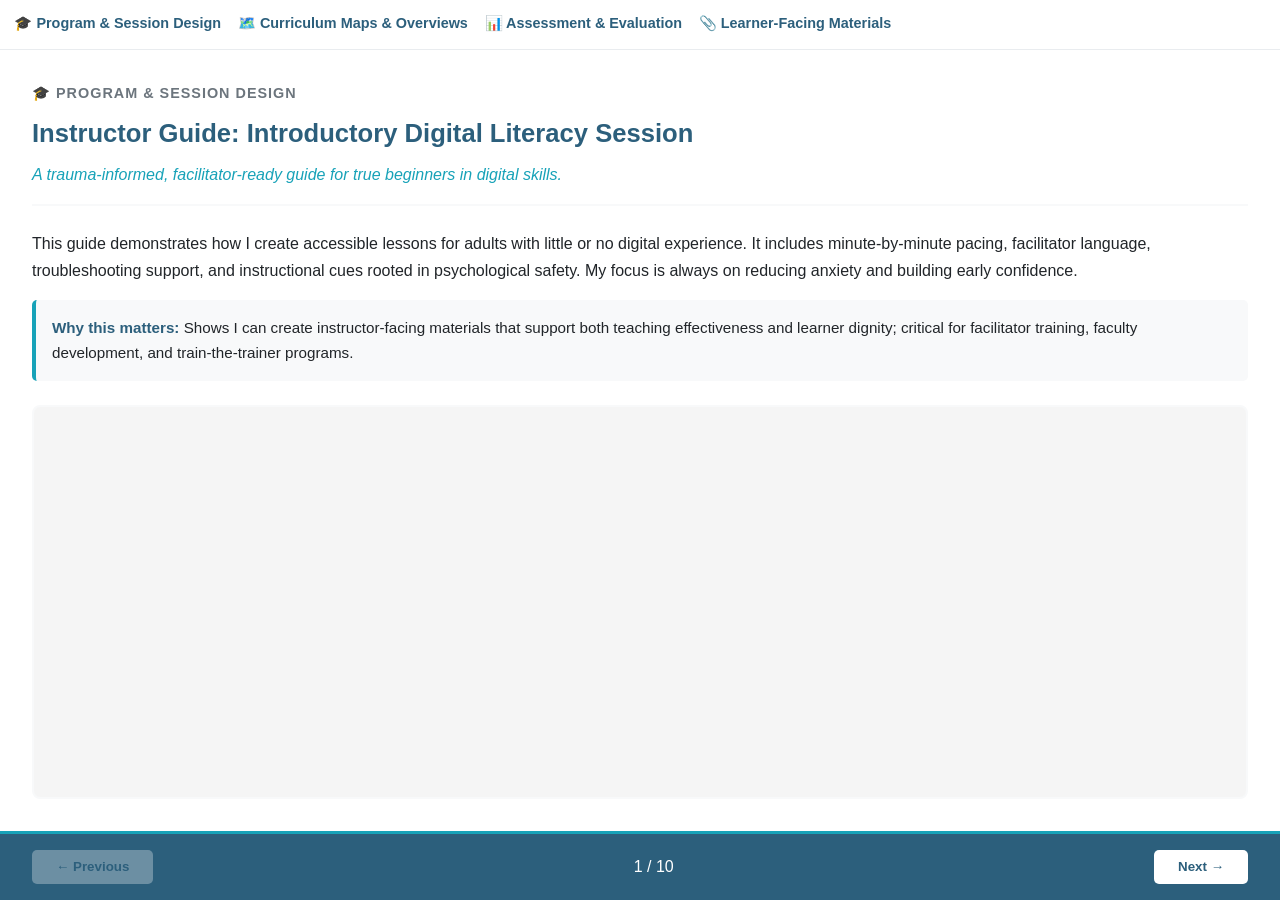
==== portfolio-flipbook-embedded.html @ 99bf9562 "Update portfolio-flipbook-embedded.html this should do it" ====
<!DOCTYPE html>
<html lang="en">
<head>
    <meta charset="UTF-8">
    <meta name="viewport" content="width=device-width, initial-scale=1.0">
    <title>Portfolio Samples</title>
    <style>
    :root {
        --primary: #2C5F7C;
        --accent: #17A2B8;
        --light: #f8f9fa;
        --dark: #212529;
        --gray: #6c757d;
    }

    * {
        margin: 0;
        padding: 0;
        box-sizing: border-box;
    }

    html, body {
        height: 100%;
    }

    body {
  font-family: 'Segoe UI', Tahoma, Geneva, Verdana, sans-serif;
  color: var(--dark);
  line-height: 1.6;
  height: 100%;
  overflow: hidden; /* keep no page scroll inside the iframe */
        
    }

    /* Main Container */
    .flipbook-container {
  height: 100%;
  min-height: 100%;
  display: flex;
  flex-direction: column;
  background: white;
  border-radius: 10px;
  box-shadow: 0 10px 40px rgba(0,0,0,0.15);
}


    /* TOC Header Section */
    .toc-header {
        background: var(--light);
        padding: 1.5rem;
        border-bottom: 2px solid #dee2e6;
    }

    .toc-header h3 {
        color: var(--primary);
        font-size: 1.1rem;
        margin-bottom: 1rem;
        text-align: center;
        border-bottom: 3px solid var(--accent);
        padding-bottom: 0.5rem;
    }

/* === Flipbook TOC styled like main site nav (not sticky) === */
.toc-nav {
  background: #ffffff;
  border-bottom: 1px solid #e9ecef;
  padding: 0.6rem 0.75rem;
}

.toc-nav-inner {
  display: flex;
  flex-wrap: nowrap;             /* single row */
  overflow-x: auto;              /* swipe to scroll */
  -webkit-overflow-scrolling: touch;
  gap: 0.75rem;
  align-items: center;
}

/* Each category = "nav item" that opens a dropdown */
.toc-menu {
  position: relative;
  flex: 0 0 auto;
}

/* Make category buttons look like nav links (no pill) */
.toc-menu-btn {
  background: transparent;
  border: none;
  color: var(--primary);
  font-weight: 600;
  font-size: 0.9rem;
  padding: 0.35rem 0.15rem;
  cursor: pointer;
  border-bottom: 2px solid transparent;  /* underline behavior */
  white-space: nowrap;
}

.toc-menu-btn:hover {
  border-bottom-color: var(--accent);
}

/* Optional: indicate “open” state like active nav */
.toc-menu.open .toc-menu-btn {
  border-bottom-color: var(--accent);
}

/* Dropdown panel */
.toc-dropdown {
  display: none;
  position: absolute;
  left: 0;
  top: calc(100% + 0.5rem);
  background: white;
  border: 1px solid #e1e5ea;
  border-radius: 10px;
  padding: 0.5rem;
  min-width: 240px;
  box-shadow: 0 10px 30px rgba(0,0,0,0.12);
  z-index: 1000;
}

.toc-menu.open .toc-dropdown {
  display: flex;
  flex-direction: column;
  gap: 0.35rem;
}

/* Dropdown links (keep these button-based, just not pill-y) */
.toc-link {
  text-align: left;
  background: #f8f9fa;
  border: 1px solid #e1e5ea;
  border-radius: 8px;
  padding: 0.45rem 0.6rem;
  cursor: pointer;
  font-size: 0.9rem;
  color: var(--dark);
}

.toc-link:hover {
  background: var(--accent);
  color: white;
  border-color: var(--accent);
}

.toc-link.active {
  background: var(--primary);
  color: white;
  border-color: var(--primary);
}

/* Mobile behavior: dropdown becomes “inline panel” under the category */
@media (max-width: 699px) {
  .toc-nav-inner {
    padding-bottom: 0.25rem;
  }

  .toc-dropdown {
    position: static;
    min-width: unset;
    margin-top: 0.4rem;
  }
}


    /* Main Content Area */
    .main-content {
        flex: 1;
        display: flex;
        flex-direction: column;
        min-height: 0;
    }

    .content-display {
        flex: 1;
        padding: 2rem;
        display: flex;
        flex-direction: column;
        min-height: 0;
    }

    .content-header {
        margin-bottom: 1.5rem;
        padding-bottom: 1rem;
        border-bottom: 2px solid var(--light);
        flex-shrink: 0;
    }

    .content-header .section-label {
        color: var(--gray);
        font-size: 0.9rem;
        font-weight: 600;
        text-transform: uppercase;
        letter-spacing: 1px;
        margin-bottom: 0.5rem;
    }

    .content-header h2 {
        color: var(--primary);
        font-size: 1.6rem;
        margin-bottom: 0.5rem;
    }

    .content-header .caption {
        color: var(--accent);
        font-style: italic;
    }

    .content-body {
        flex: 1;
        display: flex;
        flex-direction: column;
        min-height: 0;
    }

    .blurb {
        margin-bottom: 1rem;
        line-height: 1.7;
        flex-shrink: 0;
    }

    .why-box {
        background: var(--light);
        padding: 1rem;
        border-radius: 5px;
        border-left: 4px solid var(--accent);
        margin-bottom: 1.5rem;
        font-size: 0.95rem;
        flex-shrink: 0;
    }

    .why-box strong {
        color: var(--primary);
    }

    /* PDF Viewer */
    .pdf-viewer {
  flex: 1 1 auto;
  min-height: 320px;
  border: 2px solid var(--light);
  border-radius: 8px;
  overflow: hidden;
  background: #f5f5f5;
}

    .pdf-viewer object,
    .pdf-viewer iframe {
        width: 100%;
        height: 100%;
        border: none;
    }

    /* Navigation */
    .nav-bar {
        position: sticky;
        bottom: 0;
        z-index: 10;
        display: flex;
        justify-content: space-between;
        align-items: center;
        padding: 1rem 2rem;
        background: var(--primary);
        color: white;
        border-top: 3px solid var(--accent);
        flex-shrink: 0;
    }

    .nav-btn {
        background: white;
        color: var(--primary);
        border: none;
        padding: 0.6rem 1.5rem;
        border-radius: 5px;
        cursor: pointer;
        font-weight: 600;
        transition: all 0.3s;
        display: flex;
        align-items: center;
        gap: 0.5rem;
    }

    .nav-btn:hover:not(:disabled) {
        background: var(--accent);
        color: white;
        transform: translateY(-2px);
    }

    .nav-btn:disabled {
        opacity: 0.3;
        cursor: not-allowed;
    }

    /* Mobile */
   /* Wide: 4 across */
@media (min-width: 1100px) {
    .toc-boxes {
        grid-template-columns: repeat(4, 1fr);
    }
}

/* Medium: 2 across */
@media (min-width: 700px) and (max-width: 1099px) {
    .toc-boxes {
        grid-template-columns: repeat(2, 1fr);
    }
}

/* Small: 1 per row */
@media (max-width: 699px) {
    .toc-boxes {
        grid-template-columns: 1fr;
    }

    .flipbook-container {
        height: auto;
    }
}



/* --- TOC layout override: make items horizontal pills --- */
.toc-box-items {
    display: flex !important;
    flex-wrap: wrap !important;
    gap: 0.4rem !important;
    justify-content: center !important;
}

.toc-item {
    display: inline-flex !important;
    align-items: center;
    justify-content: center;
    padding: 0.35rem 0.75rem !important;
    border-radius: 999px !important;  /* pill shape */
    font-size: 0.8rem !important;
    background: #f8f9fa !important;
    border: 1px solid #e1e5ea !important;
    color: var(--dark) !important;
    text-align: center;
    flex: 0 1 auto !important;
}

        /* --- Mobile TOC shrink (compact mode) --- */
@media (max-width: 699px) {

  /* tighten the whole top area */
  .toc-header {
    padding: 0.75rem !important;
  }

  /* if you're NOT using .toc-header wrapper right now, this still helps */
  .flipbook-container > h3 {
    font-size: 0.95rem !important;
    margin: 0.5rem 0 0.5rem !important;
  }

  /* make the TOC grid tighter */
  .toc-boxes {
    gap: 0.5rem !important;
  }

  /* shrink each TOC box */
  .toc-box {
    padding: 0.6rem !important;
    border-radius: 8px !important;
  }

  /* shrink the TOC box headings */
  .toc-box h4 {
    font-size: 0.75rem !important;
    margin-bottom: 0.45rem !important;
    padding-bottom: 0.35rem !important;
  }

  /* make the pills smaller + reduce wrapping space */
  .toc-box-items {
    gap: 0.3rem !important;
  }

  .toc-item {
    font-size: 0.72rem !important;
    padding: 0.22rem 0.55rem !important;
    border-radius: 999px !important;
  }

  /* optional: give the content more room on mobile */
  .content-display {
    padding: 1rem !important;
  }

  .content-header h2 {
    font-size: 1.25rem !important;
  }

  .pdf-viewer {
    height: 55vh !important;
  }

  .nav-bar {
    padding: 0.75rem 1rem !important;
  }

  .nav-btn {
    padding: 0.5rem 1rem !important;
  }
}

        
</style>
</head>
<body>
  <div class="flipbook-container">

   <!-- TOC NAV BAR -->
<div class="toc-nav">
  <div class="toc-nav-inner">

    <div class="toc-menu">
      <button class="toc-menu-btn" type="button">🎓 Program & Session Design</button>
      <div class="toc-dropdown">
        <button class="toc-link" data-page="0" type="button">Instructor Guide</button>
        <button class="toc-link" data-page="1" type="button">Weekly Structure & Pacing</button>
      </div>
    </div>

    <div class="toc-menu">
      <button class="toc-menu-btn" type="button">🗺️ Curriculum Maps & Overviews</button>
      <div class="toc-dropdown">
        <button class="toc-link" data-page="2" type="button">Learning Outcomes Map</button>
        <button class="toc-link" data-page="3" type="button">Weekly Overviews</button>
      </div>
    </div>

    <div class="toc-menu">
      <button class="toc-menu-btn" type="button">📊 Assessment & Evaluation</button>
      <div class="toc-dropdown">
        <button class="toc-link" data-page="4" type="button">Diagnostic Assessment</button>
        <button class="toc-link" data-page="5" type="button">Writing Rubric</button>
        <button class="toc-link" data-page="6" type="button">Growth Tracking System</button>
      </div>
    </div>

    <div class="toc-menu">
      <button class="toc-menu-btn" type="button">📎 Learner-Facing Materials</button>
      <div class="toc-dropdown">
        <button class="toc-link" data-page="7" type="button">Learner Expectations</button>
        <button class="toc-link" data-page="8" type="button">Worksheets & Handouts</button>
        <button class="toc-link" data-page="9" type="button">Final Project Planner</button>
      </div>
    </div>

  </div>
</div>



    <!-- Main Content -->
    <div class="main-content">
      <div class="content-display" id="contentDisplay"></div>

      <div class="nav-bar">
        <button class="nav-btn" id="prevBtn">← Previous</button>
        <div><span id="currentPage">1</span> / <span id="totalPages">10</span></div>
        <button class="nav-btn" id="nextBtn">Next →</button>
      </div>
    </div>

  </div>


    <script>
  const pages = [
    /* 0 – Instructor Guide */
    {
      section: "🎓 Program & Session Design",
      title: "Instructor Guide: Introductory Digital Literacy Session",
      file: "https://itsmekitb.github.io/itsmekitb/PortSamp6.pdf",
      caption: "A trauma-informed, facilitator-ready guide for true beginners in digital skills.",
      blurb: "This guide demonstrates how I create accessible lessons for adults with little or no digital experience. It includes minute-by-minute pacing, facilitator language, troubleshooting support, and instructional cues rooted in psychological safety. My focus is always on reducing anxiety and building early confidence.",
      why: "Shows I can create instructor-facing materials that support both teaching effectiveness and learner dignity; critical for facilitator training, faculty development, and train-the-trainer programs."
    },
    {
      section: "🎓 Program & Session Design",
      title: "Weekly Learning Structure & Pacing Guide",
      file: "https://itsmekitb.github.io/itsmekitb/PortSamp5.pdf",
      caption: "A predictable weekly rhythm designed to balance cognitive and emotional load.",
      blurb: "This weekly structure illustrates how I design a consistent, grounding learning rhythm across a multi-month program. The pacing supports cognitive load, emotional safety, and alignment of multiple content areas without overwhelming learners.",
      why: "Demonstrates long-form curriculum planning and thoughtful sequencing."
    },
    {
      section: "🗺️ Curriculum & Learning Design",
      title: "Learning Outcomes Map",
      file: "https://itsmekitb.github.io/itsmekitb/PortSamp1.pdf",
      caption: "A backward-designed outcomes map aligning an interdisciplinary adult-education program.",
      blurb: "This outcomes map demonstrates backward design across three domains of learning. I created layered knowledge, skill, and application outcomes to guide a 12-week program. These outcomes ensured instructional alignment between lessons, assessments, and each learner's developmental arc.",
      why: "Demonstrates ability to architect multi-domain learning experiences with clear, measurable outcomes. Applicable to program design, curriculum mapping, and competency-based training across contexts."
    },
    {
      section: "🗺️ Curriculum & Learning Design",
      title: "Weekly Overview Sheets (Instruction + Expectations)",
      file: "https://itsmekitb.github.io/itsmekitb/PortSamp4.pdf",
      caption: "Clear, learner-centered week plans supporting confidence and preparedness.",
      blurb: "These weekly overview sheets show how I organize instruction across multiple topics while keeping expectations transparent and manageable. Each overview blends pacing, learning goals, and homework guidance to help learners stay oriented and confident.",
      why: "Shows my ability to design navigable, supportive structures for adult learners."
    },
    {
      section: "📊 Assessment & Evaluation Design",
      title: "Competency-Based Diagnostic Assessment",
      file: "https://itsmekitb.github.io/itsmekitb/PortSamp11.pdf",
      caption: "A multi-domain diagnostic designed to meet learners where they are.",
      blurb: "This diagnostic assessment evaluates reading comprehension, writing skills, digital literacy, and personal readiness in a calm, non-shaming framework. I created the competency definitions, item prompts, and rubric to support equitable, growth-centered evaluation for adults beginning a new learning journey.",
      why: "Assessment design is a high-impact design skill. This demonstrates I can create evaluations that are both rigorous and compassionate. Applicable to pre-assessments, skills validation, placement testing, or onboarding diagnostics."
    },
    {
      section: "📊 Assessment & Evaluation Design",
      title: "Reflective Writing Rubric",
      file: "https://itsmekitb.github.io/itsmekitb/PortSamp3.pdf",
      caption: "An emotionally intelligent rubric that supports depth and authentic reflection.",
      blurb: "This rubric was designed to encourage thoughtful, vulnerable, and growth-oriented reflection. It rewards engagement rather than perfection and gives learners a clear, compassionate structure for talking about their development.",
      why: "Shows my ability to design assessments that honor the emotional dimensions of learning."
    },
    {
      section: "📊 Assessment & Evaluation Design",
      title: "Weekly Growth-Tracking & Portfolio Evaluation System",
      file: "https://itsmekitb.github.io/itsmekitb/PortSamp7.pdf",
      caption: "A holistic assessment system that documents progress rather than penalizing struggle.",
      blurb: "This system combines weekly observational assessments, simple homework verification, and a portfolio-based final evaluation. It gives instructors an efficient framework for tracking progress, while offering learners a motivating, low-pressure way to see their growth over time.",
      why: "Demonstrates full-cycle assessment design that's transparent, humane, and scalable. Applicable to learning journeys, performance tracking, competency progressions, or portfolio-based evaluation in any context."
    },
    {
      section: "📎 Learner-Facing Materials",
      title: "Learner Expectations, Policies, and Success Supports",
      file: "https://itsmekitb.github.io/itsmekitb/PortSamp2.pdf",
      caption: "Warm, clear communication that sets structure without shame.",
      blurb: "These learner-facing pages show how I communicate expectations with clarity and compassion. The tone is supportive rather than punitive and reinforces belonging, accountability, and mutual respect in the learning environment.",
      why: "Demonstrates my mastery of learner-facing microcopy and tone — one of my strongest skills."
    },
    {
      section: "📎 Learner-Facing Materials",
      title: "Digital Literacy Worksheets & Handouts (Selected Samples)",
      file: "https://itsmekitb.github.io/itsmekitb/PortSamp9.pdf",
      caption: "Friendly, plain-language materials that help digital beginners build confidence.",
      blurb: "These worksheets reflect my approach to making technical learning feel accessible and doable. Each handout blends clear instructions, practical skill-building, and psychologically supportive framing. The design is simple, visual, and welcoming for learners who are new to computers.",
      why: "Demonstrates ability to reduce cognitive load and design for learner anxiety. Applicable to tech training, software onboarding, digital tool adoption, or any context where new systems or skills create overwhelm."
    },
    {
      section: "📎 Learner-Facing Materials",
      title: "Final Project Showcase Planner & Presentation Guide",
      file: "https://itsmekitb.github.io/itsmekitb/PortSamp8.pdf",
      caption: "A supportive scaffold for preparing and presenting a learner's final project.",
      blurb: "This planning guide helps learners articulate their progress, organize their work, and present their learning in a structured, confidence-building way. It supports both metacognition and communication skills without adding pressure or complexity.",
      why: "Demonstrates ability to design capstone experiences and metacognitive reflection activities. Applicable to program culminations, professional development portfolios, or project-based learning in any context."
    }
  ];

  let currentPage = 0;

  // Cache TOC elements FIRST (so loadPage can safely use them)
  const menus = document.querySelectorAll('.toc-menu');
  const menuButtons = document.querySelectorAll('.toc-menu-btn');
  const tocLinks = document.querySelectorAll('.toc-link');

  function setActiveLink(index) {
    tocLinks.forEach(link => link.classList.remove('active'));
    const activeLink = document.querySelector(`.toc-link[data-page="${index}"]`);
    if (activeLink) activeLink.classList.add('active');
  }

  function loadPage(index) {
    const page = pages[index];
    const display = document.getElementById('contentDisplay');

    display.innerHTML = `
      <div class="content-header">
        <div class="section-label">${page.section}</div>
        <h2>${page.title}</h2>
        <p class="caption">${page.caption}</p>
      </div>

      <div class="content-body">
        <p class="blurb">${page.blurb}</p>
        <div class="why-box"><strong>Why this matters:</strong> ${page.why}</div>

        <div class="pdf-viewer">
          <iframe src="${page.file}" title="${page.title}"></iframe>
        </div>
      </div>
    `;

    currentPage = index;
    document.getElementById('currentPage').textContent = index + 1;
    document.getElementById('prevBtn').disabled = index === 0;
    document.getElementById('nextBtn').disabled = index === pages.length - 1;

    setActiveLink(index);
  }

  document.getElementById('totalPages').textContent = pages.length;

  document.getElementById('prevBtn').addEventListener('click', () => {
    if (currentPage > 0) loadPage(currentPage - 1);
  });

  document.getElementById('nextBtn').addEventListener('click', () => {
    if (currentPage < pages.length - 1) loadPage(currentPage + 1);
  });

  // Dropdown toggles
  menuButtons.forEach((btn) => {
    btn.addEventListener('click', (e) => {
      const menu = e.target.closest('.toc-menu');
      menus.forEach(m => { if (m !== menu) m.classList.remove('open'); });
      menu.classList.toggle('open');
    });
  });

  // Click a link -> load page + close dropdowns
  tocLinks.forEach((link) => {
    link.addEventListener('click', () => {
      const pageIndex = parseInt(link.dataset.page, 10);
      loadPage(pageIndex);
      menus.forEach(m => m.classList.remove('open'));
    });
  });

  // Close if clicking outside
  document.addEventListener('click', (e) => {
    if (!e.target.closest('.toc-nav')) {
      menus.forEach(m => m.classList.remove('open'));
    }
  });

  // Initial load
  loadPage(0);
</script>

</body>
</html>
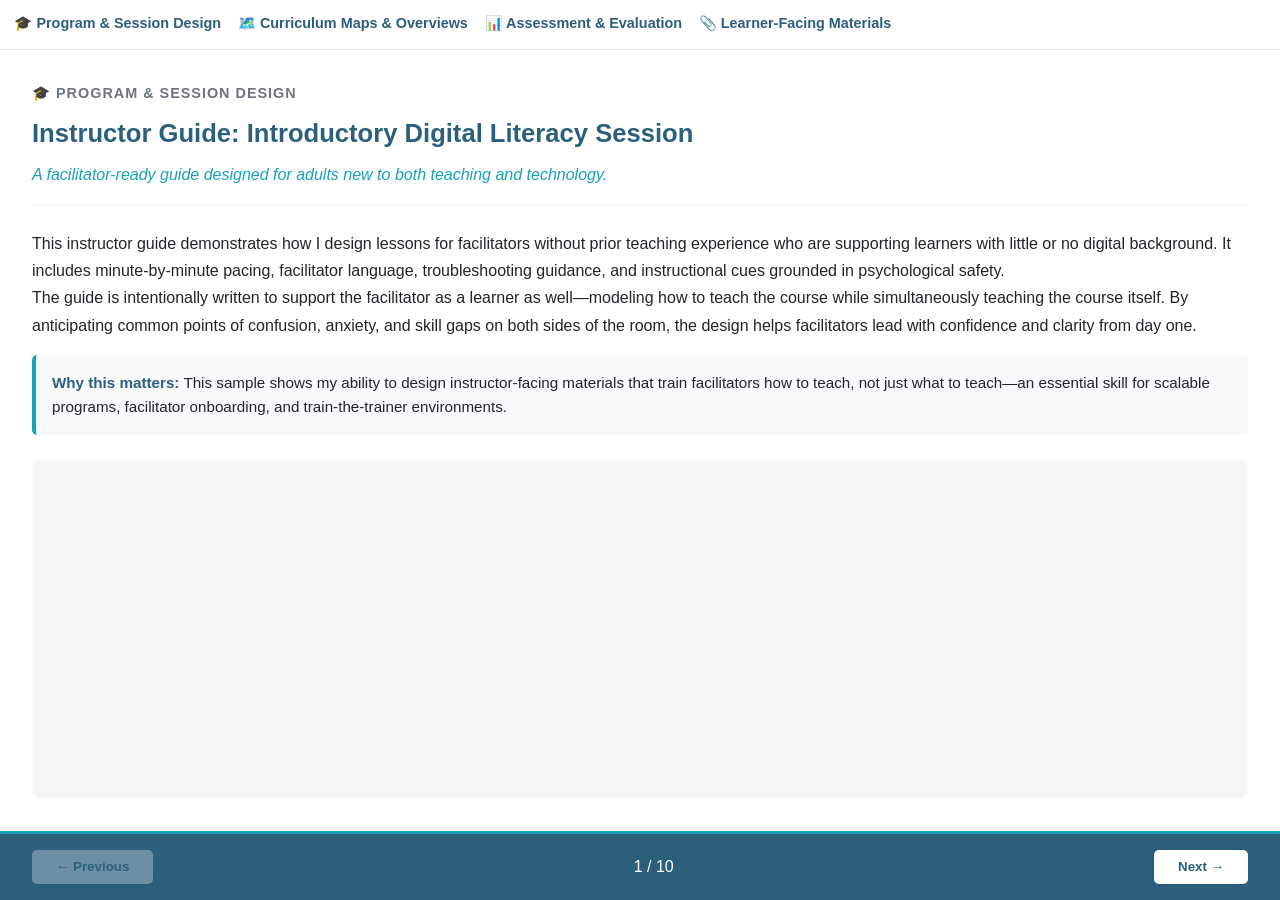
==== commit b2b2af12: "Update portfolio-flipbook-embedded.html updating entire script section for pdf copy" ====
--- a/portfolio-flipbook-embedded.html
+++ b/portfolio-flipbook-embedded.html
@@ -107,16 +107,25 @@
 /* Dropdown panel */
 .toc-dropdown {
   display: none;
-  position: absolute;
-  left: 0;
-  top: calc(100% + 0.5rem);
+  position: static;          /* KEY: let it expand the nav */
+  margin-top: 0.4rem;
   background: white;
   border: 1px solid #e1e5ea;
   border-radius: 10px;
   padding: 0.5rem;
-  min-width: 240px;
+  min-width: 220px;
   box-shadow: 0 10px 30px rgba(0,0,0,0.12);
-  z-index: 1000;
+}
+
+.toc-menu {
+  position: relative;
+  display: flex;
+  flex-direction: column;    /* KEY: dropdown sits under its button */
+}
+
+.toc-nav,
+.toc-nav-inner {
+  overflow: visible;
 }
 
 .toc-menu.open .toc-dropdown {
@@ -475,81 +484,132 @@
       section: "🎓 Program & Session Design",
       title: "Instructor Guide: Introductory Digital Literacy Session",
       file: "https://itsmekitb.github.io/itsmekitb/PortSamp6.pdf",
-      caption: "A trauma-informed, facilitator-ready guide for true beginners in digital skills.",
-      blurb: "This guide demonstrates how I create accessible lessons for adults with little or no digital experience. It includes minute-by-minute pacing, facilitator language, troubleshooting support, and instructional cues rooted in psychological safety. My focus is always on reducing anxiety and building early confidence.",
-      why: "Shows I can create instructor-facing materials that support both teaching effectiveness and learner dignity; critical for facilitator training, faculty development, and train-the-trainer programs."
-    },
+      caption: "A facilitator-ready guide designed for adults new to both teaching and technology.",
+      blurb: `
+        <p>This instructor guide demonstrates how I design lessons for facilitators without prior teaching experience who are supporting learners with little or no digital background. It includes minute-by-minute pacing, facilitator language, troubleshooting guidance, and instructional cues grounded in psychological safety.</p>
+        <p>The guide is intentionally written to support the facilitator as a learner as well—modeling how to teach the course while simultaneously teaching the course itself. By anticipating common points of confusion, anxiety, and skill gaps on both sides of the room, the design helps facilitators lead with confidence and clarity from day one.</p>
+      `,
+      why: "This sample shows my ability to design instructor-facing materials that train facilitators how to teach, not just what to teach—an essential skill for scalable programs, facilitator onboarding, and train-the-trainer environments."
+    },
+
+    /* 1 – Weekly Structure & Pacing */
     {
       section: "🎓 Program & Session Design",
       title: "Weekly Learning Structure & Pacing Guide",
       file: "https://itsmekitb.github.io/itsmekitb/PortSamp5.pdf",
       caption: "A predictable weekly rhythm designed to balance cognitive and emotional load.",
-      blurb: "This weekly structure illustrates how I design a consistent, grounding learning rhythm across a multi-month program. The pacing supports cognitive load, emotional safety, and alignment of multiple content areas without overwhelming learners.",
-      why: "Demonstrates long-form curriculum planning and thoughtful sequencing."
-    },
+      blurb: `
+        <p>This guide illustrates how I design a consistent, grounding learning rhythm across a multi-month, full-time program. The structure balances instruction, practice, reflection, and breaks to support cognitive load, emotional safety, and sustained engagement across multiple content areas.</p>
+      `,
+      why: "Demonstrates long-form curriculum planning and intentional sequencing that supports learner stamina, clarity, and follow-through over time."
+    },
+
+    /* 2 – Learning Outcomes Map */
     {
       section: "🗺️ Curriculum & Learning Design",
       title: "Learning Outcomes Map",
       file: "https://itsmekitb.github.io/itsmekitb/PortSamp1.pdf",
       caption: "A backward-designed outcomes map aligning an interdisciplinary adult-education program.",
-      blurb: "This outcomes map demonstrates backward design across three domains of learning. I created layered knowledge, skill, and application outcomes to guide a 12-week program. These outcomes ensured instructional alignment between lessons, assessments, and each learner's developmental arc.",
-      why: "Demonstrates ability to architect multi-domain learning experiences with clear, measurable outcomes. Applicable to program design, curriculum mapping, and competency-based training across contexts."
-    },
+      blurb: `
+        <p>This outcomes map demonstrates backward design across three interconnected learning domains: knowledge, skills, and application. I created these outcomes to guide a 12-week, full-time program spanning leadership development, digital literacy, and financial wellness, ensuring clarity about what learners would understand, practice, and apply in real-world contexts.</p>
+        <p>The structure supported instructional alignment across lessons, assessments, and facilitation decisions while honoring learners’ developmental progression over time.</p>
+      `,
+      why: "Demonstrates my ability to architect multi-domain learning experiences with clear, learner-centered, and measurable outcomes—applicable to program design, curriculum mapping, and competency-based training across sectors."
+    },
+
+    /* 3 – Weekly Overview Sheets */
     {
       section: "🗺️ Curriculum & Learning Design",
       title: "Weekly Overview Sheets (Instruction + Expectations)",
       file: "https://itsmekitb.github.io/itsmekitb/PortSamp4.pdf",
-      caption: "Clear, learner-centered week plans supporting confidence and preparedness.",
-      blurb: "These weekly overview sheets show how I organize instruction across multiple topics while keeping expectations transparent and manageable. Each overview blends pacing, learning goals, and homework guidance to help learners stay oriented and confident.",
-      why: "Shows my ability to design navigable, supportive structures for adult learners."
-    },
+      caption: "Clear, learner-centered weekly plans supporting confidence, pacing, and follow-through.",
+      blurb: `
+        <p>These weekly overview sheets illustrate how I structured full-time instruction across leadership development, digital literacy, financial wellness, and career readiness while maintaining clarity about daily focus and expectations. Each overview integrates instructional topics, assessments, and homework into a predictable rhythm that helps learners stay oriented and prepared.</p>
+        <p>The schedules also reflect iterative refinement: delivery methods and weekly flow were adjusted in response to learner feedback to better balance cognitive load, emotional demand, and practical application.</p>
+      `,
+      why: "Demonstrates my ability to design navigable, adaptable learning structures for adult learners—supporting consistency while remaining responsive to real learner experience."
+    },
+
+    /* 4 – Diagnostic Assessment */
     {
       section: "📊 Assessment & Evaluation Design",
-      title: "Competency-Based Diagnostic Assessment",
+      title: "Competency-Based Diagnostic Assessment (Pre/Post)",
       file: "https://itsmekitb.github.io/itsmekitb/PortSamp11.pdf",
-      caption: "A multi-domain diagnostic designed to meet learners where they are.",
-      blurb: "This diagnostic assessment evaluates reading comprehension, writing skills, digital literacy, and personal readiness in a calm, non-shaming framework. I created the competency definitions, item prompts, and rubric to support equitable, growth-centered evaluation for adults beginning a new learning journey.",
-      why: "Assessment design is a high-impact design skill. This demonstrates I can create evaluations that are both rigorous and compassionate. Applicable to pre-assessments, skills validation, placement testing, or onboarding diagnostics."
-    },
+      caption: "A multi-domain diagnostic designed to establish baseline readiness and measure growth over time.",
+      blurb: `
+        <p>This diagnostic assessment was designed to establish a clear baseline of learner skills at program entry and to support quantitative measurement of learning and development across the program. It evaluates digital literacy, reading comprehension, writing skills, and personal readiness using clearly defined competencies, structured item prompts, and transparent scoring criteria.</p>
+        <p>The assessment intentionally blends technical knowledge checks, applied literacy tasks, and self-reflective readiness measures within a calm, non-shaming framework. This approach allowed instructors to identify skill gaps, tailor instructional support, and later compare results against a parallel post-assessment to measure growth across domains.</p>
+      `,
+      why: "Demonstrates my ability to design assessments that are both rigorous and humane—balancing measurement, equity, and learner dignity. Applicable to pre/post evaluation, skills validation, placement testing, onboarding diagnostics, and workforce readiness assessment."
+    },
+
+    /* 5 – Rubrics */
     {
       section: "📊 Assessment & Evaluation Design",
-      title: "Reflective Writing Rubric",
+      title: "Reflective & Applied Skills Rubrics",
       file: "https://itsmekitb.github.io/itsmekitb/PortSamp3.pdf",
-      caption: "An emotionally intelligent rubric that supports depth and authentic reflection.",
-      blurb: "This rubric was designed to encourage thoughtful, vulnerable, and growth-oriented reflection. It rewards engagement rather than perfection and gives learners a clear, compassionate structure for talking about their development.",
-      why: "Shows my ability to design assessments that honor the emotional dimensions of learning."
-    },
+      caption: "Emotionally intelligent rubrics that balance accountability, growth, and learner dignity.",
+      blurb: `
+        <p>These rubrics were designed to support two distinct but equally important forms of learning: reflective leadership development and applied digital skill practice. The reflective writing rubric emphasizes depth, self-awareness, and authentic engagement rather than polish or perfection, providing learners with a clear, compassionate framework for exploring growth, setbacks, and insight.</p>
+        <p>The applied digital skills rubric reinforces professional expectations—timeliness, clarity, and instruction-following—while still embedding support pathways and transparent criteria. Together, these tools create consistent expectations across emotionally complex and technically demanding work, without resorting to punitive or shaming evaluation.</p>
+      `,
+      why: "Demonstrates my ability to design assessment systems that honor both the emotional and practical dimensions of adult learning. Applicable to reflective practice, skills-based training, workforce development, professional communication, and performance-based evaluation."
+    },
+
+    /* 6 – Weekly Growth Tracking */
     {
       section: "📊 Assessment & Evaluation Design",
       title: "Weekly Growth-Tracking & Portfolio Evaluation System",
       file: "https://itsmekitb.github.io/itsmekitb/PortSamp7.pdf",
-      caption: "A holistic assessment system that documents progress rather than penalizing struggle.",
-      blurb: "This system combines weekly observational assessments, simple homework verification, and a portfolio-based final evaluation. It gives instructors an efficient framework for tracking progress, while offering learners a motivating, low-pressure way to see their growth over time.",
-      why: "Demonstrates full-cycle assessment design that's transparent, humane, and scalable. Applicable to learning journeys, performance tracking, competency progressions, or portfolio-based evaluation in any context."
-    },
+      caption: "A holistic assessment framework that documents learning journeys rather than penalizing struggle.",
+      blurb: `
+        <p>This assessment system was designed for a beginner digital literacy course facilitated by non-instructor coaches. It replaces traditional grading with structured observation, clear completion criteria, and portfolio-based evidence of growth. Weekly assessments focus on attendance, participation, handout completion, and brief qualitative growth notes—allowing facilitators to track progress without burdening learners or instructors.</p>
+        <p>Homework verification emphasizes completion over correctness, using certificates and alternative pathways to ensure equity for learners with limited access. The course culminates in a portfolio-based final assessment that captures skill development, confidence, and applied learning across time rather than a single high-stakes test.</p>
+        <p>The system also includes tiered recognition levels, offering multiple ways for learners to succeed and be acknowledged while maintaining transparent standards for completion.</p>
+      `,
+      why: "Demonstrates my ability to design scalable, humane assessment systems that work in real-world instructional contexts—especially those involving volunteer facilitators, adult beginners, or trauma-informed environments. Applicable to workforce development, onboarding, community education, and any program where growth, retention, and dignity matter as much as measurable outcomes."
+    },
+
+    /* 7 – Learner Expectations */
     {
       section: "📎 Learner-Facing Materials",
       title: "Learner Expectations, Policies, and Success Supports",
       file: "https://itsmekitb.github.io/itsmekitb/PortSamp2.pdf",
-      caption: "Warm, clear communication that sets structure without shame.",
-      blurb: "These learner-facing pages show how I communicate expectations with clarity and compassion. The tone is supportive rather than punitive and reinforces belonging, accountability, and mutual respect in the learning environment.",
-      why: "Demonstrates my mastery of learner-facing microcopy and tone — one of my strongest skills."
-    },
+      caption: "Clear, humane guidance that sets high expectations without shame.",
+      blurb: `
+        <p>These learner-facing materials establish behavioral norms, participation expectations, and program policies using direct, supportive language designed for adults navigating high-stakes transition. Rather than relying on threat-based compliance, the document frames accountability as a shared commitment to growth, professionalism, and community care.</p>
+        <p>The structure balances clarity with compassion: expectations are explicit, consequences are transparent, and support pathways are named repeatedly. Emotional maturity, communication, teamwork, and self-advocacy are treated as learnable skills—not assumed traits—while still maintaining firm standards required for progression through the program.</p>
+        <p>This document also models how to communicate policies in trauma-aware environments: firm without being punitive, inclusive without being vague, and grounded in respect for learner autonomy.</p>
+      `,
+      why: "Demonstrates my ability to design learner-facing communication that reinforces belonging, accountability, and behavioral clarity simultaneously. Applicable to onboarding, workforce development, higher education syllabi, employee handbooks, and any learning environment where tone directly impacts engagement and retention."
+    },
+
+    /* 8 – Worksheets & Handouts */
     {
       section: "📎 Learner-Facing Materials",
       title: "Digital Literacy Worksheets & Handouts (Selected Samples)",
       file: "https://itsmekitb.github.io/itsmekitb/PortSamp9.pdf",
-      caption: "Friendly, plain-language materials that help digital beginners build confidence.",
-      blurb: "These worksheets reflect my approach to making technical learning feel accessible and doable. Each handout blends clear instructions, practical skill-building, and psychologically supportive framing. The design is simple, visual, and welcoming for learners who are new to computers.",
-      why: "Demonstrates ability to reduce cognitive load and design for learner anxiety. Applicable to tech training, software onboarding, digital tool adoption, or any context where new systems or skills create overwhelm."
-    },
+      caption: "Plain-language, confidence-building materials designed for true beginners.",
+      blurb: `
+        <p>These learner-facing worksheets demonstrate how I translate technical skills into accessible, emotionally supportive learning experiences. Each handout uses clear objectives (“Today I will learn…”), step-by-step task framing, visual checklists, and encouraging language to reduce intimidation and build momentum.</p>
+        <p>Rather than assuming prior knowledge, the materials normalize confusion, reinforce mastery through small wins, and explicitly connect skills to real-life use (emailing, file management, time planning, online safety). Reflection prompts and celebration moments are intentionally embedded to support self-efficacy, not just task completion.</p>
+        <p>Design choices prioritize cognitive load management, readability, and emotional safety: limited text density, consistent structure, friendly microcopy, and action-oriented language that positions learners as capable from the start.</p>
+      `,
+      why: "Demonstrates my ability to design learner-facing materials that reduce anxiety, scaffold confidence, and support skill transfer. Applicable to digital upskilling, software onboarding, workforce training, adult education, and any context where learners may feel intimidated by new systems or tools."
+    },
+
+    /* 9 – Final Project Planner */
     {
       section: "📎 Learner-Facing Materials",
       title: "Final Project Showcase Planner & Presentation Guide",
       file: "https://itsmekitb.github.io/itsmekitb/PortSamp8.pdf",
-      caption: "A supportive scaffold for preparing and presenting a learner's final project.",
-      blurb: "This planning guide helps learners articulate their progress, organize their work, and present their learning in a structured, confidence-building way. It supports both metacognition and communication skills without adding pressure or complexity.",
-      why: "Demonstrates ability to design capstone experiences and metacognitive reflection activities. Applicable to program culminations, professional development portfolios, or project-based learning in any context."
+      caption: "A confidence-centered capstone scaffold that helps learners name, share, and celebrate their growth.",
+      blurb: `
+        <p>This final project planner guides learners through choosing a meaningful showcase format, organizing their work, and preparing to present with confidence. Rather than prescribing a single “correct” output, the guide offers multiple project pathways (career-focused, reflective, creative, or exploratory), allowing learners to align their presentation with their goals and strengths.</p>
+        <p>Built-in reflection prompts help learners articulate not just what they created, but how they grew — technically, personally, and emotionally. Presentation checklists and confidence-building supports reduce performance anxiety, normalize nervousness, and reinforce the idea that sharing work is a skill that can be practiced, not a test to be passed.</p>
+        <p>Peer-feedback guidance is intentionally included to cultivate a supportive learning community and help learners practice giving and receiving feedback with respect and care.</p>
+      `,
+      why: "Demonstrates my ability to design capstone experiences that build confidence, metacognition, and communication skills — especially for learners who may not yet see themselves as “capable” or “technical.” Applicable to program culminations, professional development portfolios, project-based learning, and workforce training contexts where growth needs to be visible, affirming, and transferable."
     }
   ];
 
@@ -578,7 +638,7 @@
       </div>
 
       <div class="content-body">
-        <p class="blurb">${page.blurb}</p>
+        <div class="blurb">${page.blurb}</div>
         <div class="why-box"><strong>Why this matters:</strong> ${page.why}</div>
 
         <div class="pdf-viewer">
@@ -634,5 +694,6 @@
   loadPage(0);
 </script>
 
+
 </body>
 </html>
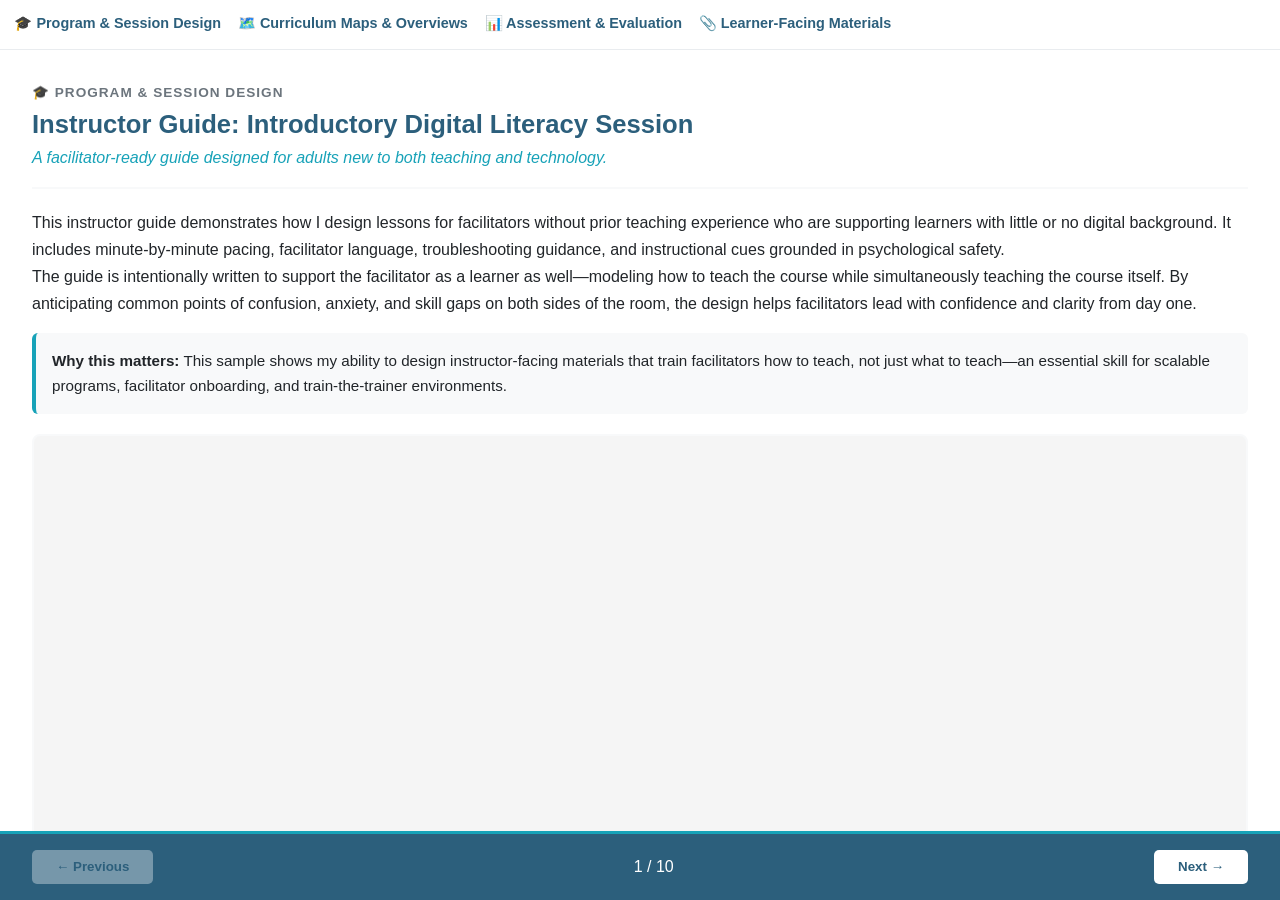
==== commit 902cbdd5: "Update portfolio-flipbook-embedded.html full css redo" ====
--- a/portfolio-flipbook-embedded.html
+++ b/portfolio-flipbook-embedded.html
@@ -4,85 +4,79 @@
     <meta charset="UTF-8">
     <meta name="viewport" content="width=device-width, initial-scale=1.0">
     <title>Portfolio Samples</title>
-    <style>
-    :root {
-        --primary: #2C5F7C;
-        --accent: #17A2B8;
-        --light: #f8f9fa;
-        --dark: #212529;
-        --gray: #6c757d;
-    }
-
-    * {
-        margin: 0;
-        padding: 0;
-        box-sizing: border-box;
-    }
-
-    html, body {
-        height: 100%;
-    }
-
-    body {
+   <style>
+/* ======================================================
+   ROOT + RESET
+====================================================== */
+:root {
+  --primary: #2C5F7C;
+  --accent: #17A2B8;
+  --light: #f8f9fa;
+  --dark: #212529;
+  --gray: #6c757d;
+}
+
+* {
+  margin: 0;
+  padding: 0;
+  box-sizing: border-box;
+}
+
+html,
+body {
+  height: 100%;
+}
+
+/* ======================================================
+   BODY (NO PAGE SCROLL — iframe-safe)
+====================================================== */
+body {
   font-family: 'Segoe UI', Tahoma, Geneva, Verdana, sans-serif;
   color: var(--dark);
   line-height: 1.6;
   height: 100%;
-  overflow: hidden; /* keep no page scroll inside the iframe */
-        
-    }
-
-    /* Main Container */
-    .flipbook-container {
+  overflow: hidden; /* 🔒 prevent iframe scroll */
+}
+
+/* ======================================================
+   FLIPBOOK CONTAINER (FULL HEIGHT SHELL)
+====================================================== */
+.flipbook-container {
   height: 100%;
-  min-height: 100%;
   display: flex;
   flex-direction: column;
-  background: white;
+  background: #ffffff;
   border-radius: 10px;
   box-shadow: 0 10px 40px rgba(0,0,0,0.15);
 }
 
-
-    /* TOC Header Section */
-    .toc-header {
-        background: var(--light);
-        padding: 1.5rem;
-        border-bottom: 2px solid #dee2e6;
-    }
-
-    .toc-header h3 {
-        color: var(--primary);
-        font-size: 1.1rem;
-        margin-bottom: 1rem;
-        text-align: center;
-        border-bottom: 3px solid var(--accent);
-        padding-bottom: 0.5rem;
-    }
-
-/* === Flipbook TOC styled like main site nav (not sticky) === */
+/* ======================================================
+   TOC NAV (HORIZONTAL SCROLL)
+====================================================== */
 .toc-nav {
   background: #ffffff;
   border-bottom: 1px solid #e9ecef;
   padding: 0.6rem 0.75rem;
+  overflow: visible;
 }
 
 .toc-nav-inner {
   display: flex;
-  flex-wrap: nowrap;             /* single row */
-  overflow-x: auto;              /* swipe to scroll */
+  gap: 0.75rem;
+  overflow-x: auto;
+  overflow-y: visible;
   -webkit-overflow-scrolling: touch;
-  gap: 0.75rem;
+  touch-action: pan-x;
   align-items: center;
 }
 
-/* Each category = "nav item" that opens a dropdown */
+/* TOC Menu Buttons */
 .toc-menu {
-  position: relative;
+  display: flex;
+  flex-direction: column;
   flex: 0 0 auto;
 }
 
-/* Make category buttons look like nav links (no pill) */
 .toc-menu-btn {
   background: transparent;
   border: none;
@@ -91,25 +85,20 @@
   font-size: 0.9rem;
   padding: 0.35rem 0.15rem;
   cursor: pointer;
-  border-bottom: 2px solid transparent;  /* underline behavior */
+  border-bottom: 2px solid transparent;
   white-space: nowrap;
 }
 
-.toc-menu-btn:hover {
-  border-bottom-color: var(--accent);
-}
-
-/* Optional: indicate “open” state like active nav */
+.toc-menu-btn:hover,
 .toc-menu.open .toc-menu-btn {
   border-bottom-color: var(--accent);
 }
 
-/* Dropdown panel */
+/* Dropdown */
 .toc-dropdown {
   display: none;
-  position: static;          /* KEY: let it expand the nav */
   margin-top: 0.4rem;
-  background: white;
+  background: #ffffff;
   border: 1px solid #e1e5ea;
   border-radius: 10px;
   padding: 0.5rem;
@@ -117,26 +106,13 @@
   box-shadow: 0 10px 30px rgba(0,0,0,0.12);
 }
 
-.toc-menu {
-  position: relative;
-  display: flex;
-  flex-direction: column;    /* KEY: dropdown sits under its button */
-}
-
-.toc-nav,
-.toc-nav-inner {
-  overflow: visible;
-}
-
 .toc-menu.open .toc-dropdown {
   display: flex;
   flex-direction: column;
   gap: 0.35rem;
 }
 
-/* Dropdown links (keep these button-based, just not pill-y) */
 .toc-link {
-  text-align: left;
   background: #f8f9fa;
   border: 1px solid #e1e5ea;
   border-radius: 8px;
@@ -144,278 +120,174 @@
   cursor: pointer;
   font-size: 0.9rem;
   color: var(--dark);
+  text-align: left;
 }
 
 .toc-link:hover {
   background: var(--accent);
-  color: white;
-  border-color: var(--accent);
+  color: #ffffff;
 }
 
 .toc-link.active {
   background: var(--primary);
-  color: white;
-  border-color: var(--primary);
-}
-
-/* Mobile behavior: dropdown becomes “inline panel” under the category */
-@media (max-width: 699px) {
-  .toc-nav-inner {
-    padding-bottom: 0.25rem;
-  }
-
-  .toc-dropdown {
-    position: static;
-    min-width: unset;
-    margin-top: 0.4rem;
-  }
-}
-
-
-    /* Main Content Area */
-    .main-content {
-        flex: 1;
-        display: flex;
-        flex-direction: column;
-        min-height: 0;
-    }
-
-    .content-display {
-        flex: 1;
-        padding: 2rem;
-        display: flex;
-        flex-direction: column;
-        min-height: 0;
-    }
-
-    .content-header {
-        margin-bottom: 1.5rem;
-        padding-bottom: 1rem;
-        border-bottom: 2px solid var(--light);
-        flex-shrink: 0;
-    }
-
-    .content-header .section-label {
-        color: var(--gray);
-        font-size: 0.9rem;
-        font-weight: 600;
-        text-transform: uppercase;
-        letter-spacing: 1px;
-        margin-bottom: 0.5rem;
-    }
-
-    .content-header h2 {
-        color: var(--primary);
-        font-size: 1.6rem;
-        margin-bottom: 0.5rem;
-    }
-
-    .content-header .caption {
-        color: var(--accent);
-        font-style: italic;
-    }
-
-    .content-body {
-        flex: 1;
-        display: flex;
-        flex-direction: column;
-        min-height: 0;
-    }
-
-    .blurb {
-        margin-bottom: 1rem;
-        line-height: 1.7;
-        flex-shrink: 0;
-    }
-
-    .why-box {
-        background: var(--light);
-        padding: 1rem;
-        border-radius: 5px;
-        border-left: 4px solid var(--accent);
-        margin-bottom: 1.5rem;
-        font-size: 0.95rem;
-        flex-shrink: 0;
-    }
-
-    .why-box strong {
-        color: var(--primary);
-    }
-
-    /* PDF Viewer */
-    .pdf-viewer {
+  color: #ffffff;
+}
+
+/* ======================================================
+   MAIN CONTENT (SINGLE SCROLL REGION)
+====================================================== */
+.main-content {
+  flex: 1;
+  display: flex;
+  flex-direction: column;
+  min-height: 0;
+}
+
+.content-display {
+  flex: 1;
+  padding: 2rem;
+  overflow-y: auto; /* ✅ THE ONE SCROLLBAR */
+  min-height: 0;
+}
+
+.content-header {
+  margin-bottom: 1.25rem;
+  padding-bottom: 1rem;
+  border-bottom: 2px solid var(--light);
+}
+
+.section-label {
+  color: var(--gray);
+  font-size: 0.85rem;
+  font-weight: 600;
+  letter-spacing: 1px;
+  text-transform: uppercase;
+}
+
+.content-header h2 {
+  color: var(--primary);
+  font-size: 1.6rem;
+}
+
+.caption {
+  color: var(--accent);
+  font-style: italic;
+}
+
+/* ======================================================
+   CONTENT BODY
+====================================================== */
+.content-body {
+  display: flex;
+  flex-direction: column;
+  min-height: 0;
+}
+
+.blurb {
+  margin-bottom: 1rem;
+  line-height: 1.7;
+}
+
+/* ======================================================
+   WHY BOX (OPTIONAL ACCORDION-READY)
+====================================================== */
+.why-box {
+  background: var(--light);
+  padding: 1rem;
+  border-radius: 6px;
+  border-left: 4px solid var(--accent);
+  margin-bottom: 1.25rem;
+  font-size: 0.95rem;
+}
+
+/* ======================================================
+   PDF VIEWER (KEY FIX)
+====================================================== */
+.pdf-viewer {
   flex: 1 1 auto;
-  min-height: 320px;
+  min-height: 420px; /* 🔑 guarantees usable viewport */
   border: 2px solid var(--light);
   border-radius: 8px;
   overflow: hidden;
   background: #f5f5f5;
 }
 
-    .pdf-viewer object,
-    .pdf-viewer iframe {
-        width: 100%;
-        height: 100%;
-        border: none;
-    }
-
-    /* Navigation */
-    .nav-bar {
-        position: sticky;
-        bottom: 0;
-        z-index: 10;
-        display: flex;
-        justify-content: space-between;
-        align-items: center;
-        padding: 1rem 2rem;
-        background: var(--primary);
-        color: white;
-        border-top: 3px solid var(--accent);
-        flex-shrink: 0;
-    }
-
-    .nav-btn {
-        background: white;
-        color: var(--primary);
-        border: none;
-        padding: 0.6rem 1.5rem;
-        border-radius: 5px;
-        cursor: pointer;
-        font-weight: 600;
-        transition: all 0.3s;
-        display: flex;
-        align-items: center;
-        gap: 0.5rem;
-    }
-
-    .nav-btn:hover:not(:disabled) {
-        background: var(--accent);
-        color: white;
-        transform: translateY(-2px);
-    }
-
-    .nav-btn:disabled {
-        opacity: 0.3;
-        cursor: not-allowed;
-    }
-
-    /* Mobile */
-   /* Wide: 4 across */
-@media (min-width: 1100px) {
-    .toc-boxes {
-        grid-template-columns: repeat(4, 1fr);
-    }
-}
-
-/* Medium: 2 across */
-@media (min-width: 700px) and (max-width: 1099px) {
-    .toc-boxes {
-        grid-template-columns: repeat(2, 1fr);
-    }
-}
-
-/* Small: 1 per row */
-@media (max-width: 699px) {
-    .toc-boxes {
-        grid-template-columns: 1fr;
-    }
-
-    .flipbook-container {
-        height: auto;
-    }
-}
-
-
-
-/* --- TOC layout override: make items horizontal pills --- */
-.toc-box-items {
-    display: flex !important;
-    flex-wrap: wrap !important;
-    gap: 0.4rem !important;
-    justify-content: center !important;
-}
-
-.toc-item {
-    display: inline-flex !important;
-    align-items: center;
-    justify-content: center;
-    padding: 0.35rem 0.75rem !important;
-    border-radius: 999px !important;  /* pill shape */
-    font-size: 0.8rem !important;
-    background: #f8f9fa !important;
-    border: 1px solid #e1e5ea !important;
-    color: var(--dark) !important;
-    text-align: center;
-    flex: 0 1 auto !important;
-}
-
-        /* --- Mobile TOC shrink (compact mode) --- */
-@media (max-width: 699px) {
-
-  /* tighten the whole top area */
-  .toc-header {
-    padding: 0.75rem !important;
+.pdf-viewer iframe,
+.pdf-viewer object {
+  width: 100%;
+  height: 100%;
+  border: none;
+}
+
+/* ======================================================
+   BOTTOM NAV
+====================================================== */
+.nav-bar {
+  display: flex;
+  justify-content: space-between;
+  align-items: center;
+  padding: 1rem 2rem;
+  background: var(--primary);
+  color: #ffffff;
+  border-top: 3px solid var(--accent);
+}
+
+.nav-btn {
+  background: #ffffff;
+  color: var(--primary);
+  border: none;
+  padding: 0.6rem 1.5rem;
+  border-radius: 5px;
+  cursor: pointer;
+  font-weight: 600;
+}
+
+.nav-btn:disabled {
+  opacity: 0.35;
+  cursor: not-allowed;
+}
+
+/* ======================================================
+   SCROLLBAR STYLING (GLOBAL)
+====================================================== */
+*::-webkit-scrollbar {
+  width: 10px;
+  height: 10px;
+}
+
+*::-webkit-scrollbar-track {
+  background: rgba(23, 162, 184, 0.08);
+  border-radius: 999px;
+}
+
+*::-webkit-scrollbar-thumb {
+  background: linear-gradient(180deg, var(--accent), var(--primary));
+  border-radius: 999px;
+  border: 2px solid rgba(255,255,255,0.6);
+}
+
+*::-webkit-scrollbar-thumb:hover {
+  background: linear-gradient(180deg, var(--primary), var(--accent));
+}
+
+/* ======================================================
+   MOBILE
+====================================================== */
+@media (max-width: 768px) {
+  .content-display {
+    padding: 1rem;
   }
 
-  /* if you're NOT using .toc-header wrapper right now, this still helps */
-  .flipbook-container > h3 {
-    font-size: 0.95rem !important;
-    margin: 0.5rem 0 0.5rem !important;
+  .pdf-viewer {
+    min-height: 55vh;
   }
 
-  /* make the TOC grid tighter */
-  .toc-boxes {
-    gap: 0.5rem !important;
+  .nav-bar {
+    padding: 0.75rem 1rem;
   }
-
-  /* shrink each TOC box */
-  .toc-box {
-    padding: 0.6rem !important;
-    border-radius: 8px !important;
-  }
-
-  /* shrink the TOC box headings */
-  .toc-box h4 {
-    font-size: 0.75rem !important;
-    margin-bottom: 0.45rem !important;
-    padding-bottom: 0.35rem !important;
-  }
-
-  /* make the pills smaller + reduce wrapping space */
-  .toc-box-items {
-    gap: 0.3rem !important;
-  }
-
-  .toc-item {
-    font-size: 0.72rem !important;
-    padding: 0.22rem 0.55rem !important;
-    border-radius: 999px !important;
-  }
-
-  /* optional: give the content more room on mobile */
-  .content-display {
-    padding: 1rem !important;
-  }
-
-  .content-header h2 {
-    font-size: 1.25rem !important;
-  }
-
-  .pdf-viewer {
-    height: 55vh !important;
-  }
-
-  .nav-bar {
-    padding: 0.75rem 1rem !important;
-  }
-
-  .nav-btn {
-    padding: 0.5rem 1rem !important;
-  }
-}
-
-        
+}
 </style>
+
 </head>
 <body>
   <div class="flipbook-container">
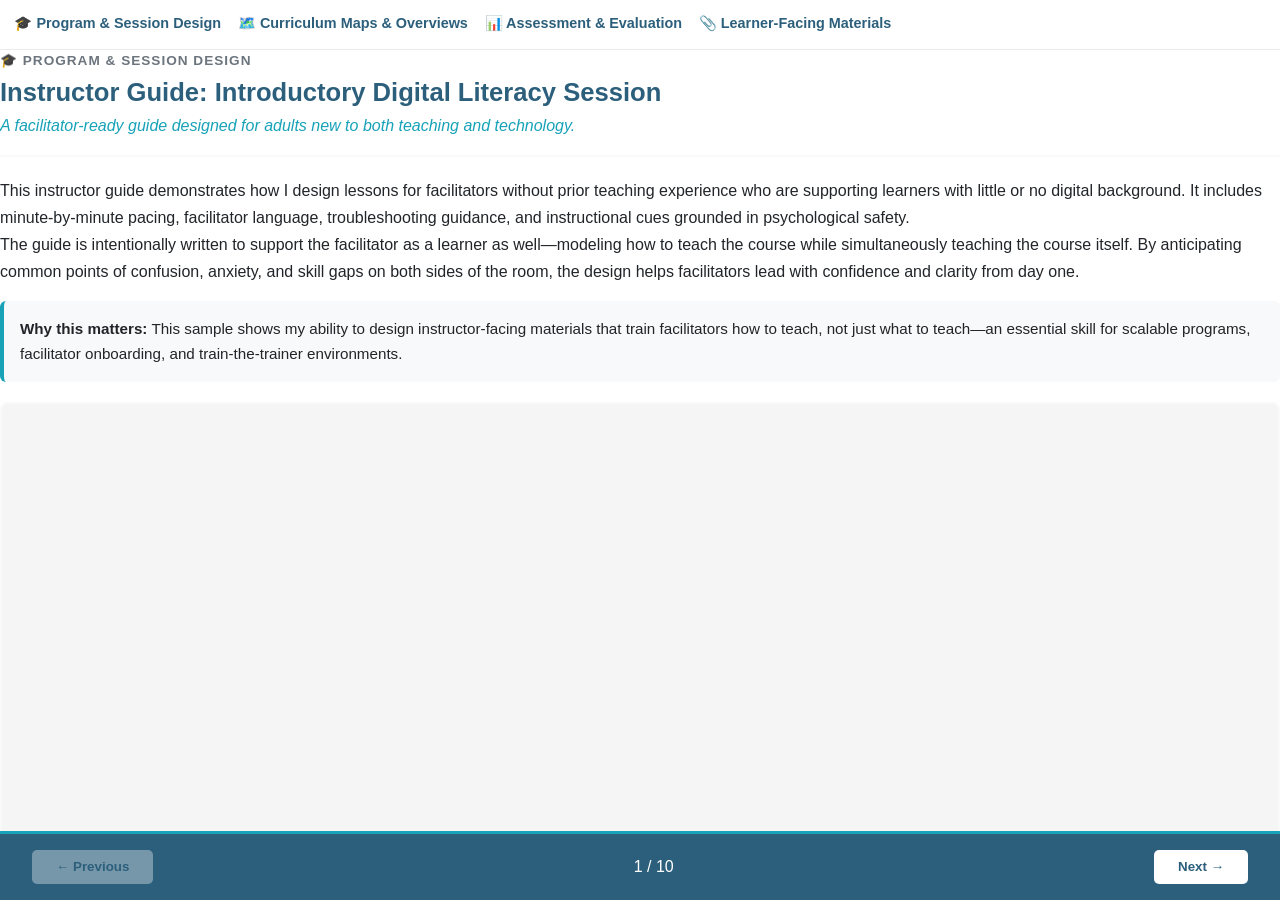
==== commit 5d50aecd: "Update portfolio-flipbook-embedded.html maybe size fix" ====
--- a/portfolio-flipbook-embedded.html
+++ b/portfolio-flipbook-embedded.html
@@ -144,10 +144,10 @@
 }
 
 .content-display {
-  flex: 1;
-  padding: 2rem;
-  overflow-y: auto; /* ✅ THE ONE SCROLLBAR */
+  display: flex;
+  flex-direction: column;
   min-height: 0;
+  overflow-y: auto; /* single vertical scrollbar */
 }
 
 .content-header {
@@ -178,9 +178,10 @@
    CONTENT BODY
 ====================================================== */
 .content-body {
+  flex: 1 1 auto;
+  min-height: 0;
   display: flex;
   flex-direction: column;
-  min-height: 0;
 }
 
 .blurb {
@@ -205,17 +206,19 @@
 ====================================================== */
 .pdf-viewer {
   flex: 1 1 auto;
-  min-height: 420px; /* 🔑 guarantees usable viewport */
+  min-height: 520px; /* adjust if needed */
   border: 2px solid var(--light);
   border-radius: 8px;
   overflow: hidden;
   background: #f5f5f5;
+  display: flex;
 }
 
 .pdf-viewer iframe,
 .pdf-viewer object {
+  flex: 1 1 auto;
   width: 100%;
-  height: 100%;
+  height: auto;
   border: none;
 }
 
